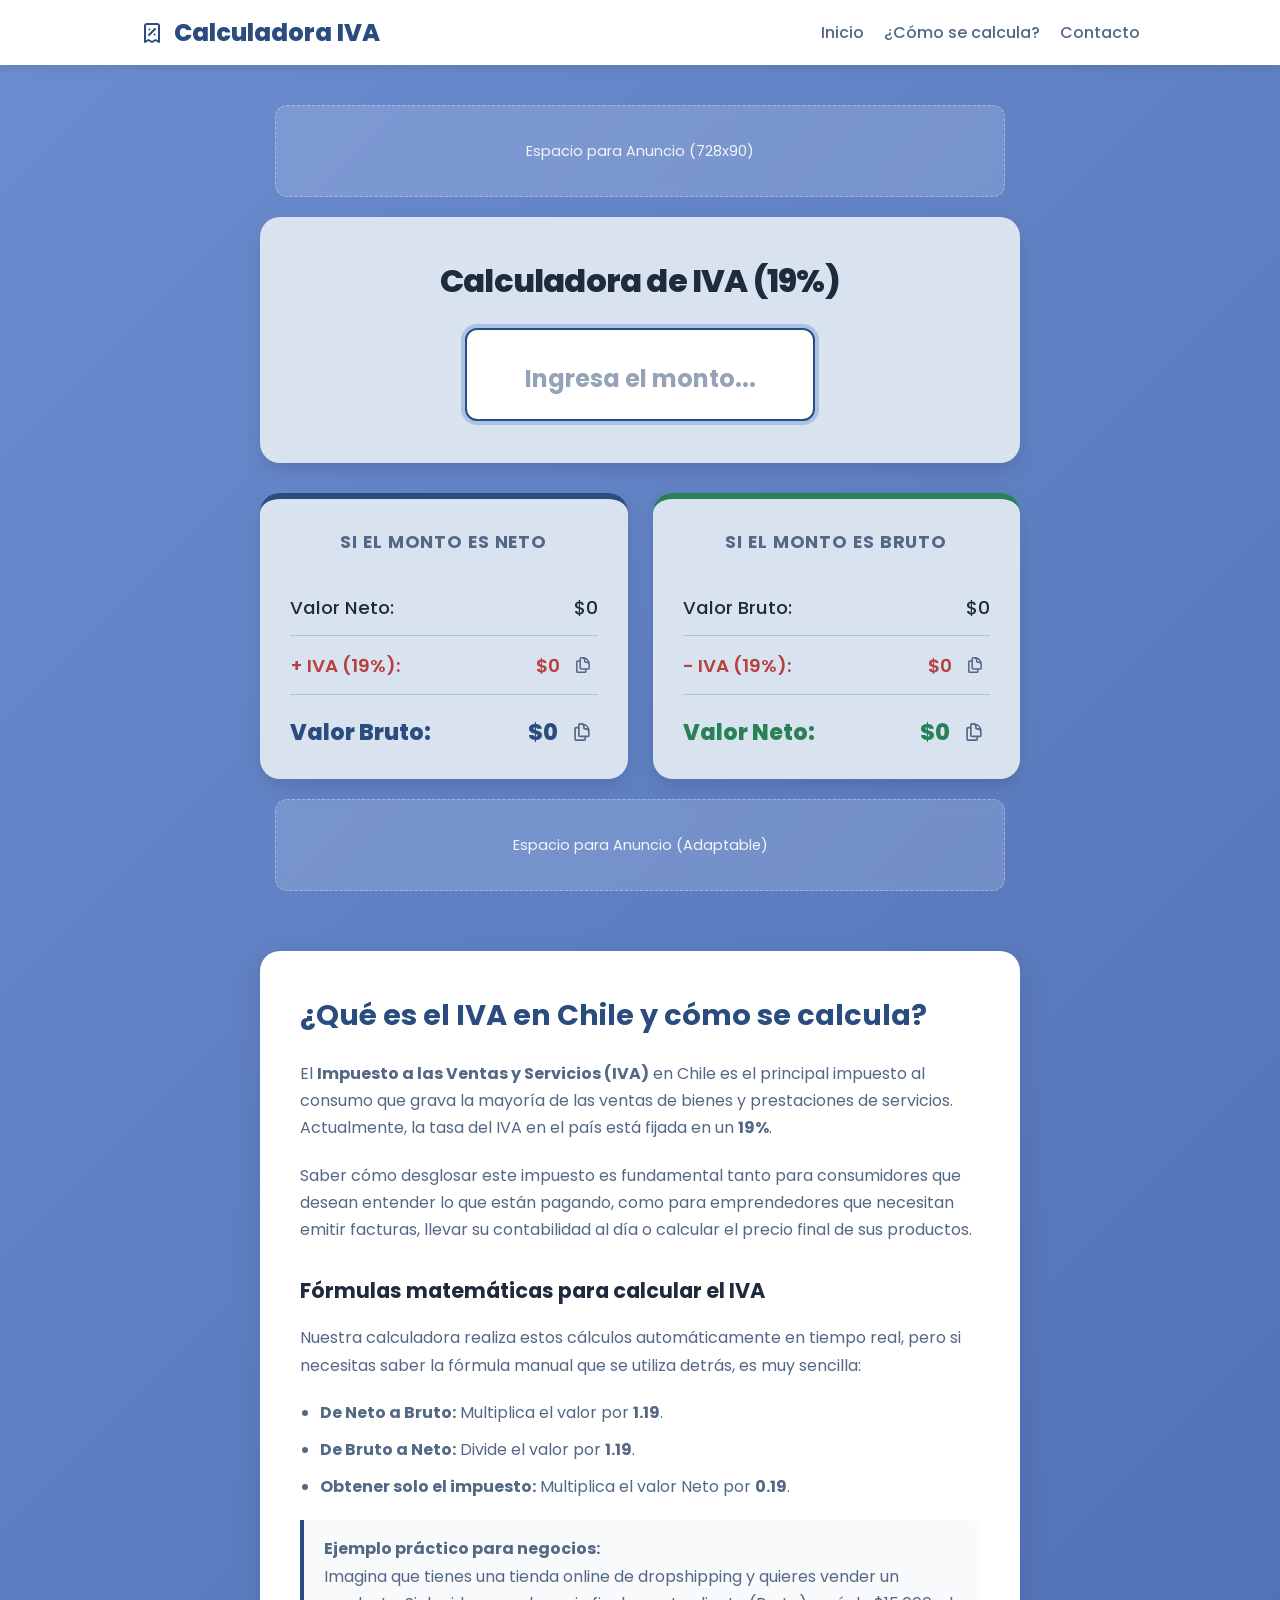
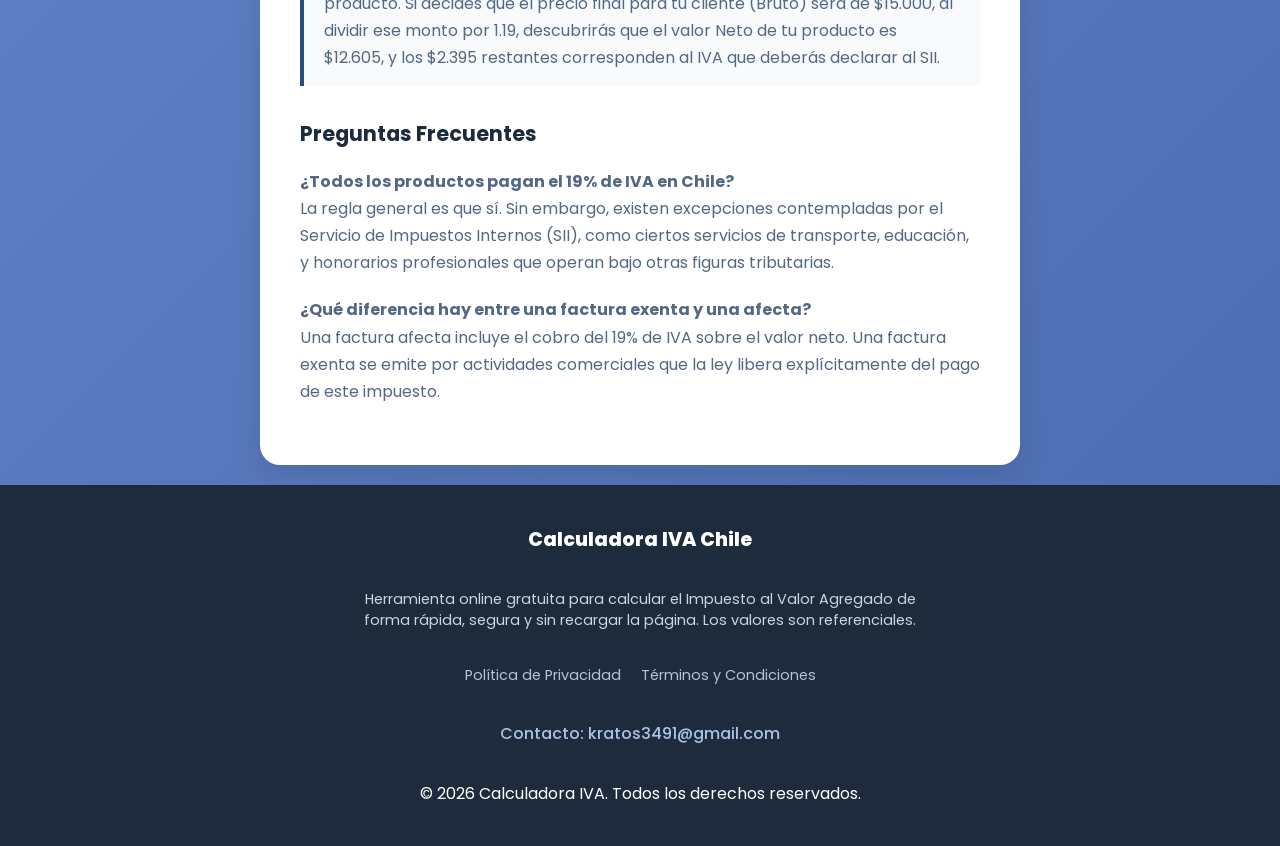
==== index.html @ 9d52dfbf "feat: versión inicial calculadora IVA Chile con UI moderna y README" ====
<!DOCTYPE html>
<html lang="es">
<head>
    <meta charset="UTF-8">
    <meta name="viewport" content="width=device-width, initial-scale=1.0">
    <meta name="description" content="Calculadora de IVA Chile (19%). Obtén el valor neto, bruto y el impuesto de forma instantánea. Herramienta gratuita y fácil de usar.">
    <title>Calculadora de IVA Chile (19%) - Neto y Bruto</title>
    <link rel="preconnect" href="https://fonts.googleapis.com">
    <link rel="preconnect" href="https://fonts.gstatic.com" crossorigin>
    <link href="https://fonts.googleapis.com/css2?family=Poppins:wght@400;500;600;700;800&display=swap" rel="stylesheet">
    <link rel="stylesheet" href="styles.css">
</head>
<body>

    <header>
        <nav class="navbar">
            <a href="#" class="logo">
                <svg xmlns="http://www.w3.org/2000/svg" width="24" height="24" fill="none" viewBox="0 0 24 24" stroke="currentColor" stroke-width="2">
                    <path stroke-linecap="round" stroke-linejoin="round" d="M9 14l6-6m-5.5.5h.01m4.99 5h.01M19 21V5a2 2 0 00-2-2H7a2 2 0 00-2 2v16l3.5-2 3.5 2 3.5-2 3.5 2z" />
                </svg>
                Calculadora IVA
            </a>
            <div class="nav-links">
                <a href="#calculadora">Inicio</a>
                <a href="#informacion">¿Cómo se calcula?</a>
                <a href="#contacto">Contacto</a>
            </div>
        </nav>
    </header>

    <main>
        <div class="ad-space">Espacio para Anuncio (728x90)</div>

        <div class="app-container" id="calculadora">
            <div class="input-section">
                <h1>Calculadora de IVA (19%)</h1>
                <input type="number" id="main-amount" class="main-input" placeholder="Ingresa el monto..." inputmode="numeric">
            </div>

            <div class="results-grid">
                <div class="result-card">
                    <h2>Si el monto es NETO</h2>
                    <div class="data-row">
                        <span>Valor Neto:</span>
                        <span id="esc1-neto">$0</span>
                    </div>
                    <div class="data-row iva-amount">
                        <span>+ IVA (19%):</span>
                        <div class="result-with-copy">
                            <span id="esc1-iva">$0</span>
                            <button class="copy-btn" onclick="copyToClipboard('iva1', this)" title="Copiar IVA">
                                <svg xmlns="http://www.w3.org/2000/svg" fill="none" viewBox="0 0 24 24" stroke-width="2" stroke="currentColor"><path stroke-linecap="round" stroke-linejoin="round" d="M15.75 17.25v3.375c0 .621-.504 1.125-1.125 1.125h-9.75a1.125 1.125 0 01-1.125-1.125V7.875c0-.621.504-1.125 1.125-1.125H6.75a9.06 9.06 0 011.5.124m7.5 10.376h3.375c.621 0 1.125-.504 1.125-1.125V11.25c0-4.46-3.243-8.161-7.5-8.876a9.06 9.06 0 00-1.5-.124H9.375c-.621 0-1.125.504-1.125 1.125v3.5m7.5 10.375H9.375a1.125 1.125 0 01-1.125-1.125v-9.25m12 6.625v-1.875a3.375 3.375 0 00-3.375-3.375h-1.5a1.125 1.125 0 01-1.125-1.125v-1.5a3.375 3.375 0 00-3.375-3.375H9.75" /></svg>
                            </button>
                        </div>
                    </div>
                    <div class="data-row total-neto">
                        <span>Valor Bruto:</span>
                        <div class="result-with-copy">
                            <span id="esc1-bruto">$0</span>
                            <button class="copy-btn" onclick="copyToClipboard('bruto', this)" title="Copiar Total">
                                <svg xmlns="http://www.w3.org/2000/svg" fill="none" viewBox="0 0 24 24" stroke-width="2" stroke="currentColor"><path stroke-linecap="round" stroke-linejoin="round" d="M15.75 17.25v3.375c0 .621-.504 1.125-1.125 1.125h-9.75a1.125 1.125 0 01-1.125-1.125V7.875c0-.621.504-1.125 1.125-1.125H6.75a9.06 9.06 0 011.5.124m7.5 10.376h3.375c.621 0 1.125-.504 1.125-1.125V11.25c0-4.46-3.243-8.161-7.5-8.876a9.06 9.06 0 00-1.5-.124H9.375c-.621 0-1.125.504-1.125 1.125v3.5m7.5 10.375H9.375a1.125 1.125 0 01-1.125-1.125v-9.25m12 6.625v-1.875a3.375 3.375 0 00-3.375-3.375h-1.5a1.125 1.125 0 01-1.125-1.125v-1.5a3.375 3.375 0 00-3.375-3.375H9.75" /></svg>
                            </button>
                        </div>
                    </div>
                </div>

                <div class="result-card">
                    <h2>Si el monto es BRUTO</h2>
                    <div class="data-row">
                        <span>Valor Bruto:</span>
                        <span id="esc2-bruto">$0</span>
                    </div>
                    <div class="data-row iva-amount">
                        <span>- IVA (19%):</span>
                        <div class="result-with-copy">
                            <span id="esc2-iva">$0</span>
                            <button class="copy-btn" onclick="copyToClipboard('iva2', this)" title="Copiar IVA">
                                <svg xmlns="http://www.w3.org/2000/svg" fill="none" viewBox="0 0 24 24" stroke-width="2" stroke="currentColor"><path stroke-linecap="round" stroke-linejoin="round" d="M15.75 17.25v3.375c0 .621-.504 1.125-1.125 1.125h-9.75a1.125 1.125 0 01-1.125-1.125V7.875c0-.621.504-1.125 1.125-1.125H6.75a9.06 9.06 0 011.5.124m7.5 10.376h3.375c.621 0 1.125-.504 1.125-1.125V11.25c0-4.46-3.243-8.161-7.5-8.876a9.06 9.06 0 00-1.5-.124H9.375c-.621 0-1.125.504-1.125 1.125v3.5m7.5 10.375H9.375a1.125 1.125 0 01-1.125-1.125v-9.25m12 6.625v-1.875a3.375 3.375 0 00-3.375-3.375h-1.5a1.125 1.125 0 01-1.125-1.125v-1.5a3.375 3.375 0 00-3.375-3.375H9.75" /></svg>
                            </button>
                        </div>
                    </div>
                    <div class="data-row total-bruto">
                        <span>Valor Neto:</span>
                        <div class="result-with-copy">
                            <span id="esc2-neto">$0</span>
                            <button class="copy-btn" onclick="copyToClipboard('neto', this)" title="Copiar Total">
                                <svg xmlns="http://www.w3.org/2000/svg" fill="none" viewBox="0 0 24 24" stroke-width="2" stroke="currentColor"><path stroke-linecap="round" stroke-linejoin="round" d="M15.75 17.25v3.375c0 .621-.504 1.125-1.125 1.125h-9.75a1.125 1.125 0 01-1.125-1.125V7.875c0-.621.504-1.125 1.125-1.125H6.75a9.06 9.06 0 011.5.124m7.5 10.376h3.375c.621 0 1.125-.504 1.125-1.125V11.25c0-4.46-3.243-8.161-7.5-8.876a9.06 9.06 0 00-1.5-.124H9.375c-.621 0-1.125.504-1.125 1.125v3.5m7.5 10.375H9.375a1.125 1.125 0 01-1.125-1.125v-9.25m12 6.625v-1.875a3.375 3.375 0 00-3.375-3.375h-1.5a1.125 1.125 0 01-1.125-1.125v-1.5a3.375 3.375 0 00-3.375-3.375H9.75" /></svg>
                            </button>
                        </div>
                    </div>
                </div>
            </div>
        </div>

        <div class="ad-space">Espacio para Anuncio (Adaptable)</div>

        <article class="seo-content" id="informacion">
            <h2>¿Qué es el IVA en Chile y cómo se calcula?</h2>
            <p>El <strong>Impuesto a las Ventas y Servicios (IVA)</strong> en Chile es el principal impuesto al consumo que grava la mayoría de las ventas de bienes y prestaciones de servicios. Actualmente, la tasa del IVA en el país está fijada en un <strong>19%</strong>.</p>
            <p>Saber cómo desglosar este impuesto es fundamental tanto para consumidores que desean entender lo que están pagando, como para emprendedores que necesitan emitir facturas, llevar su contabilidad al día o calcular el precio final de sus productos.</p>
            <h3>Fórmulas matemáticas para calcular el IVA</h3>
            <p>Nuestra calculadora realiza estos cálculos automáticamente en tiempo real, pero si necesitas saber la fórmula manual que se utiliza detrás, es muy sencilla:</p>
            <ul>
                <li><strong>De Neto a Bruto:</strong> Multiplica el valor por <strong>1.19</strong>.</li>
                <li><strong>De Bruto a Neto:</strong> Divide el valor por <strong>1.19</strong>.</li>
                <li><strong>Obtener solo el impuesto:</strong> Multiplica el valor Neto por <strong>0.19</strong>.</li>
            </ul>
            <div class="highlight-box">
                <strong>Ejemplo práctico para negocios:</strong><br>
                Imagina que tienes una tienda online de dropshipping y quieres vender un producto. Si decides que el precio final para tu cliente (Bruto) será de $15.000, al dividir ese monto por 1.19, descubrirás que el valor Neto de tu producto es $12.605, y los $2.395 restantes corresponden al IVA que deberás declarar al SII.
            </div>
            <h3>Preguntas Frecuentes</h3>
            <p><strong>¿Todos los productos pagan el 19% de IVA en Chile?</strong><br>
            La regla general es que sí. Sin embargo, existen excepciones contempladas por el Servicio de Impuestos Internos (SII), como ciertos servicios de transporte, educación, y honorarios profesionales que operan bajo otras figuras tributarias.</p>
            <p><strong>¿Qué diferencia hay entre una factura exenta y una afecta?</strong><br>
            Una factura afecta incluye el cobro del 19% de IVA sobre el valor neto. Una factura exenta se emite por actividades comerciales que la ley libera explícitamente del pago de este impuesto.</p>
        </article>

    </main>

    <footer id="contacto">
        <div class="footer-content">
            <div class="logo" style="color: white; font-size: 1.2rem;">
                Calculadora IVA Chile
            </div>
            <p style="font-size: 0.9rem; max-width: 600px; color: #cbd5e1;">Herramienta online gratuita para calcular el Impuesto al Valor Agregado de forma rápida, segura y sin recargar la página. Los valores son referenciales.</p>
            <div class="footer-links">
                <a href="privacidad.html">Política de Privacidad</a>
                <a href="terminos.html">Términos y Condiciones</a>
            </div>
            <div style="margin-top: 15px; font-size: 1rem; font-weight: 500; color: #abc2e8;">
                Contacto: kratos3491@gmail.com
            </div>
            <div class="copyright" style="margin-top: 15px;">
                &copy; 2026 Calculadora IVA. Todos los derechos reservados.
            </div>
        </div>
    </footer>

    <script>
        const inputAmount = document.getElementById('main-amount');
        const esc1Neto = document.getElementById('esc1-neto');
        const esc1Iva = document.getElementById('esc1-iva');
        const esc1Bruto = document.getElementById('esc1-bruto');
        const esc2Bruto = document.getElementById('esc2-bruto');
        const esc2Iva = document.getElementById('esc2-iva');
        const esc2Neto = document.getElementById('esc2-neto');
        const IVA_RATE = 0.19;

        let rawS1Iva = 0; let rawS1Bruto = 0;
        let rawS2Iva = 0; let rawS2Neto = 0;

        const copyIcon = `<svg xmlns="http://www.w3.org/2000/svg" fill="none" viewBox="0 0 24 24" stroke-width="2" stroke="currentColor"><path stroke-linecap="round" stroke-linejoin="round" d="M15.75 17.25v3.375c0 .621-.504 1.125-1.125 1.125h-9.75a1.125 1.125 0 01-1.125-1.125V7.875c0-.621.504-1.125 1.125-1.125H6.75a9.06 9.06 0 011.5.124m7.5 10.376h3.375c.621 0 1.125-.504 1.125-1.125V11.25c0-4.46-3.243-8.161-7.5-8.876a9.06 9.06 0 00-1.5-.124H9.375c-.621 0-1.125.504-1.125 1.125v3.5m7.5 10.375H9.375a1.125 1.125 0 01-1.125-1.125v-9.25m12 6.625v-1.875a3.375 3.375 0 00-3.375-3.375h-1.5a1.125 1.125 0 01-1.125-1.125v-1.5a3.375 3.375 0 00-3.375-3.375H9.75" /></svg>`;
        const checkIcon = `<svg xmlns="http://www.w3.org/2000/svg" fill="none" viewBox="0 0 24 24" stroke-width="3" stroke="currentColor"><path stroke-linecap="round" stroke-linejoin="round" d="M4.5 12.75l6 6 9-13.5" /></svg>`;

        function formatMoney(value) {
            return new Intl.NumberFormat('es-CL', { style: 'currency', currency: 'CLP' }).format(value);
        }

        function calculateAll() {
            const amount = parseFloat(inputAmount.value) || 0;
            const s1_neto = amount;
            const s1_iva = amount * IVA_RATE;
            const s1_bruto = amount + s1_iva;
            
            rawS1Iva = Math.round(s1_iva); rawS1Bruto = Math.round(s1_bruto);
            esc1Neto.textContent = formatMoney(Math.round(s1_neto));
            esc1Iva.textContent = formatMoney(rawS1Iva);
            esc1Bruto.textContent = formatMoney(rawS1Bruto);

            const s2_bruto = amount;
            const s2_neto = amount / (1 + IVA_RATE);
            const s2_iva = s2_bruto - s2_neto;
            
            rawS2Iva = Math.round(s2_iva); rawS2Neto = Math.round(s2_neto);
            esc2Bruto.textContent = formatMoney(Math.round(s2_bruto));
            esc2Iva.textContent = formatMoney(rawS2Iva);
            esc2Neto.textContent = formatMoney(rawS2Neto);
        }

        function copyToClipboard(type, btnElement) {
            let valueToCopy = 0;
            if (type === 'bruto') valueToCopy = rawS1Bruto;
            else if (type === 'neto') valueToCopy = rawS2Neto;
            else if (type === 'iva1') valueToCopy = rawS1Iva;
            else if (type === 'iva2') valueToCopy = rawS2Iva;
            
            navigator.clipboard.writeText(valueToCopy).then(() => {
                btnElement.innerHTML = checkIcon;
                btnElement.classList.add('copied');
                setTimeout(() => {
                    btnElement.innerHTML = copyIcon;
                    btnElement.classList.remove('copied');
                }, 2000);
            }).catch(err => console.error(err));
        }

        inputAmount.addEventListener('input', calculateAll);
        window.addEventListener('DOMContentLoaded', () => inputAmount.focus());
    </script>
</body>
</html>
---- styles.css ----
:root {
    --primary: #2b4c7e;
    --primary-light: #abc2e8;
    --bg-gradient: linear-gradient(135deg, #6b8cce 0%, #4b6baf 100%);
    --card-bg: #d9e3f0;
    --text-main: #1e2b3c;
    --text-muted: #536885;
    --border-color: #b0c4de;
    --danger: #b84040;
    --success: #298256;
    --white: #ffffff;
}

body {
    font-family: 'Poppins', sans-serif;
    background: var(--bg-gradient);
    color: var(--text-main);
    display: flex;
    flex-direction: column;
    align-items: center;
    margin: 0;
    min-height: 100vh;
    box-sizing: border-box;
}

header {
    width: 100%;
    background-color: var(--white);
    box-shadow: 0 2px 10px rgba(0,0,0,0.1);
    position: sticky;
    top: 0;
    z-index: 100;
}

.navbar {
    max-width: 1000px;
    margin: 0 auto;
    padding: 15px 20px;
    display: flex;
    justify-content: space-between;
    align-items: center;
}

.logo {
    font-size: 1.5rem;
    font-weight: 800;
    color: var(--primary);
    text-decoration: none;
    display: flex;
    align-items: center;
    gap: 10px;
}

.nav-links {
    display: flex;
    gap: 20px;
}

.nav-links a {
    text-decoration: none;
    color: var(--text-muted);
    font-weight: 500;
    transition: color 0.2s;
}

.nav-links a:hover {
    color: var(--primary);
}

main {
    width: 100%;
    max-width: 800px;
    padding: 20px;
    box-sizing: border-box;
    display: flex;
    flex-direction: column;
    align-items: center;
}

.ad-space {
    width: 100%;
    max-width: 728px;
    height: 90px;
    background-color: rgba(255, 255, 255, 0.15);
    display: flex;
    justify-content: center;
    align-items: center;
    color: #f1f5f9;
    margin: 20px 0;
    border: 1px dashed rgba(255, 255, 255, 0.3);
    border-radius: 12px;
    font-size: 0.9rem;
    backdrop-filter: blur(4px);
}

.app-container {
    width: 100%;
    animation: fadeIn 0.5s ease-out;
}

.input-section {
    background-color: var(--card-bg);
    padding: 40px 20px;
    border-radius: 20px;
    box-shadow: 0 8px 20px -4px rgba(0, 0, 0, 0.15);
    text-align: center;
    margin-bottom: 30px;
}

h1 {
    font-size: 2rem;
    margin-top: 0;
    margin-bottom: 25px;
    font-weight: 800;
    color: var(--text-main);
    letter-spacing: -0.025em;
}

.main-input {
    width: 100%;
    max-width: 350px;
    padding: 18px 24px;
    border: 2px solid var(--border-color);
    border-radius: 12px;
    font-size: 2.2rem;
    text-align: center;
    font-weight: 700;
    color: var(--primary);
    background-color: var(--white);
    box-sizing: border-box;
    outline: none;
    transition: all 0.3s ease;
    font-family: 'Poppins', sans-serif;
}

.main-input::-webkit-outer-spin-button,
.main-input::-webkit-inner-spin-button {
    -webkit-appearance: none;
    margin: 0;
}

.main-input[type=number] {
    -moz-appearance: textfield;
    appearance: textfield;
}

.main-input:focus {
    border-color: var(--primary);
    box-shadow: 0 0 0 4px var(--primary-light);
    transform: translateY(-2px);
}

.main-input::placeholder {
    color: #94a3b8;
    font-size: 1.5rem;
}

.results-grid {
    display: grid;
    grid-template-columns: 1fr 1fr;
    gap: 25px;
}

.result-card {
    background-color: var(--card-bg);
    padding: 30px;
    border-radius: 20px;
    box-shadow: 0 8px 20px -4px rgba(0, 0, 0, 0.15);
    border-top: 6px solid var(--primary);
    transition: all 0.3s ease;
}

.result-card:nth-child(2) {
    border-top-color: var(--success);
}

.result-card:hover {
    transform: translateY(-5px);
    box-shadow: 0 15px 25px -5px rgba(0, 0, 0, 0.2);
}

.result-card h2 {
    font-size: 1.1rem;
    text-transform: uppercase;
    letter-spacing: 0.05em;
    margin-top: 0;
    margin-bottom: 25px;
    color: var(--text-muted);
    text-align: center;
    font-weight: 700;
}

.data-row {
    display: flex;
    justify-content: space-between;
    align-items: center;
    padding: 14px 0;
    border-bottom: 1px solid var(--border-color);
    font-size: 1.15rem;
    font-weight: 500;
}

.data-row:last-child {
    border-bottom: none;
    font-weight: 800;
    font-size: 1.4rem;
    padding-bottom: 0;
    padding-top: 20px;
}

.data-row.total-neto { color: var(--primary); }
.data-row.total-bruto { color: var(--success); }
.iva-amount { color: var(--danger); font-weight: 600; }

.result-with-copy {
    display: flex;
    align-items: center;
    gap: 8px;
}

.copy-btn {
    background: none;
    border: none;
    cursor: pointer;
    padding: 6px;
    border-radius: 6px;
    display: flex;
    align-items: center;
    color: var(--text-muted);
    transition: all 0.2s;
}

.copy-btn:hover {
    background-color: rgba(255, 255, 255, 0.5);
    color: var(--primary);
    transform: scale(1.05);
}

.copy-btn svg { width: 18px; height: 18px; }
.data-row:last-child .copy-btn svg { width: 20px; height: 20px; }
.copy-btn.copied { color: var(--success); }

.seo-content {
    background-color: var(--white);
    padding: 40px;
    border-radius: 20px;
    margin-top: 40px;
    box-shadow: 0 10px 30px rgba(0,0,0,0.1);
    color: var(--text-muted);
    line-height: 1.7;
    width: 100%;
    box-sizing: border-box;
}

.seo-content h2 {
    color: var(--primary);
    font-size: 1.8rem;
    margin-top: 0;
    margin-bottom: 20px;
    font-weight: 700;
}

.seo-content h3 {
    color: var(--text-main);
    font-size: 1.3rem;
    margin-top: 30px;
    margin-bottom: 15px;
}

.seo-content p { margin-bottom: 20px; }
.seo-content ul { margin-bottom: 20px; padding-left: 20px; }
.seo-content li { margin-bottom: 10px; }

.highlight-box {
    background-color: #f8fafc;
    border-left: 4px solid var(--primary);
    padding: 15px 20px;
    margin: 20px 0;
    border-radius: 0 8px 8px 0;
}

footer {
    width: 100%;
    background-color: var(--text-main);
    color: var(--white);
    padding: 40px 20px;
    margin-top: auto;
    text-align: center;
}

.footer-content {
    max-width: 1000px;
    margin: 0 auto;
    display: flex;
    flex-direction: column;
    align-items: center;
    gap: 20px;
}

.footer-links {
    display: flex;
    gap: 20px;
    flex-wrap: wrap;
    justify-content: center;
}

.footer-links a {
    color: var(--border-color);
    text-decoration: none;
    font-size: 0.9rem;
    transition: color 0.2s;
}

.footer-links a:hover {
    color: var(--white);
    text-decoration: underline;
}

.legal-container {
    background: var(--white);
    padding: 40px;
    border-radius: 12px;
    box-shadow: 0 4px 6px -1px rgba(0,0,0,0.1);
    max-width: 800px;
    margin: 40px auto;
    color: var(--text-main);
    line-height: 1.7;
}

.legal-container h1 { color: var(--primary); }
.legal-container h2 { color: #4b6baf; margin-top: 30px; font-size: 1.5rem; }
.legal-container a { color: var(--primary); text-decoration: none; }
.legal-container a:hover { text-decoration: underline; }
.back-link { display: inline-block; margin-bottom: 20px; font-weight: 600; color: var(--primary); text-decoration: none; }

@keyframes fadeIn {
    from { opacity: 0; transform: translateY(10px); }
    to { opacity: 1; transform: translateY(0); }
}

@media (max-width: 768px) {
    .results-grid { grid-template-columns: 1fr; gap: 20px; }
    h1 { font-size: 1.6rem; }
    .main-input { font-size: 1.6rem; padding: 15px; }
    .seo-content { padding: 25px 20px; }
    .seo-content h2 { font-size: 1.5rem; }
    .navbar { flex-direction: column; gap: 15px; }
    .legal-container { margin: 20px; padding: 25px 20px; }
}
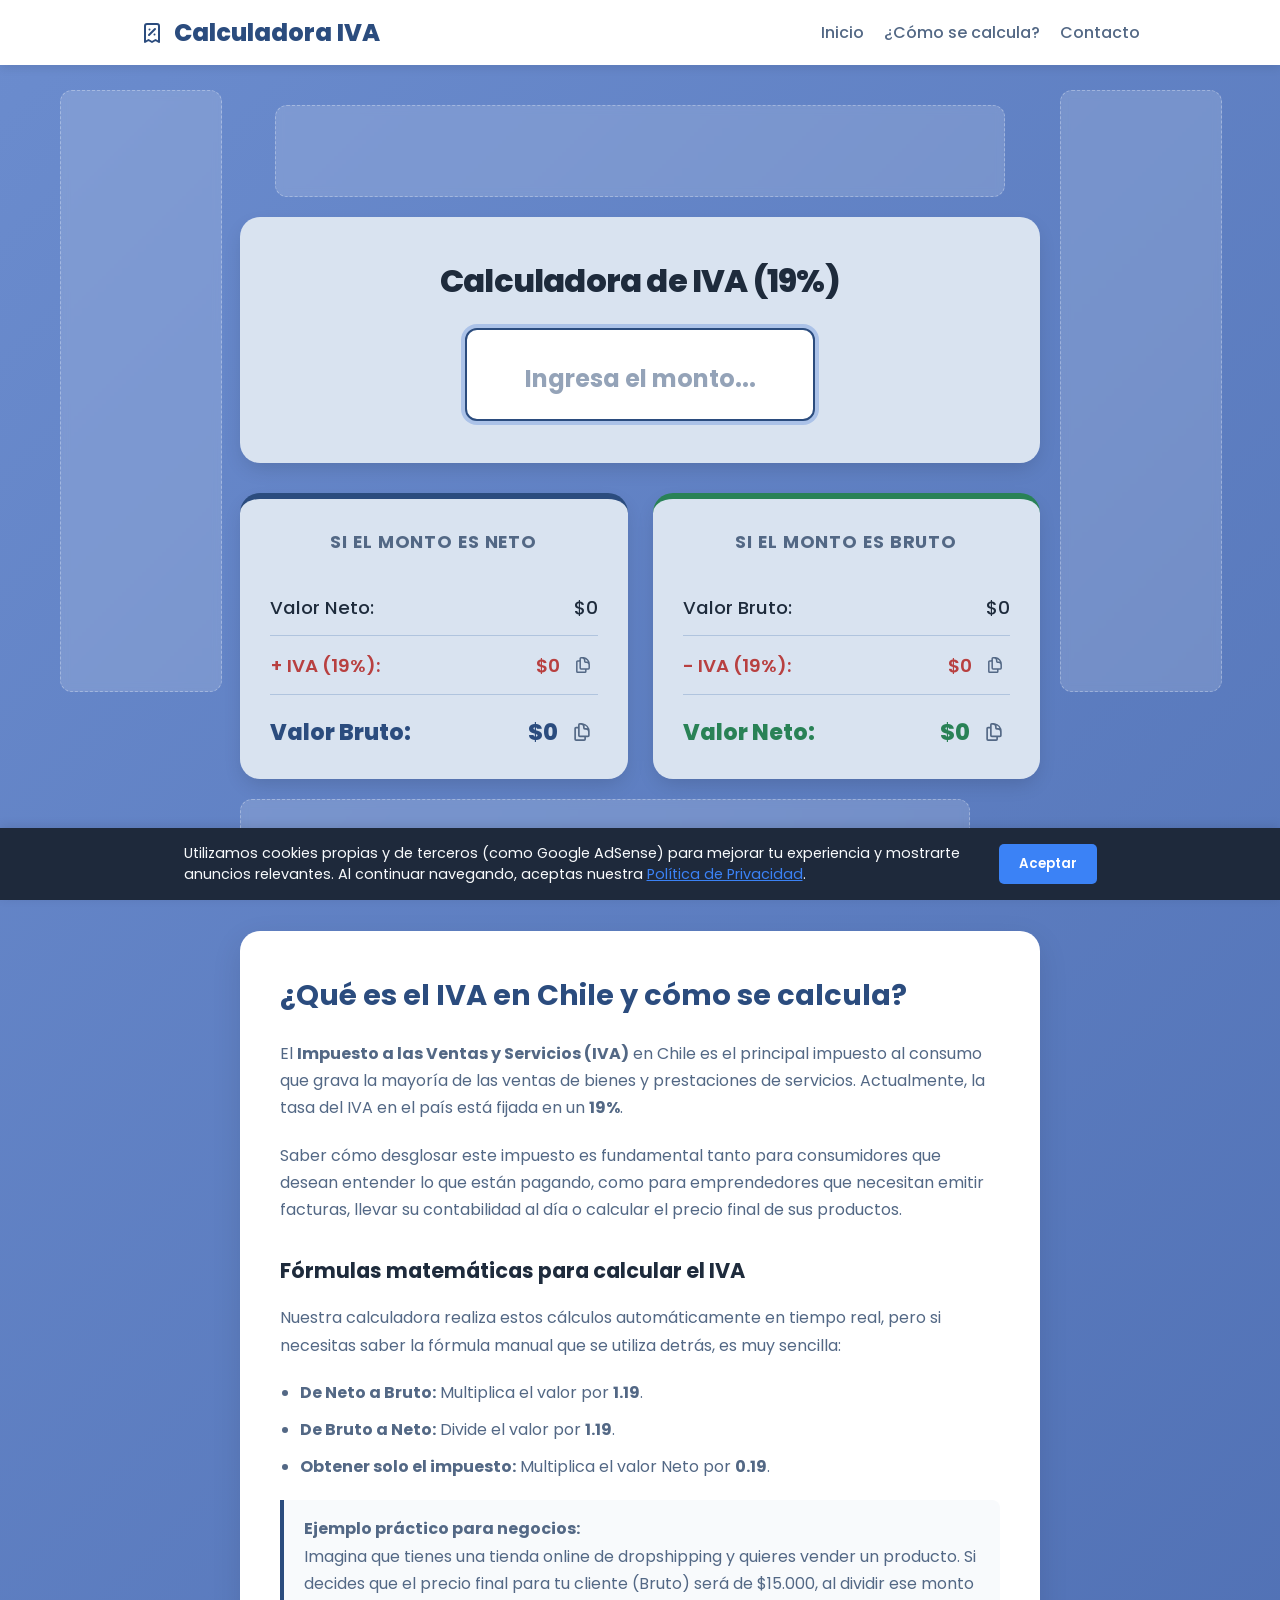
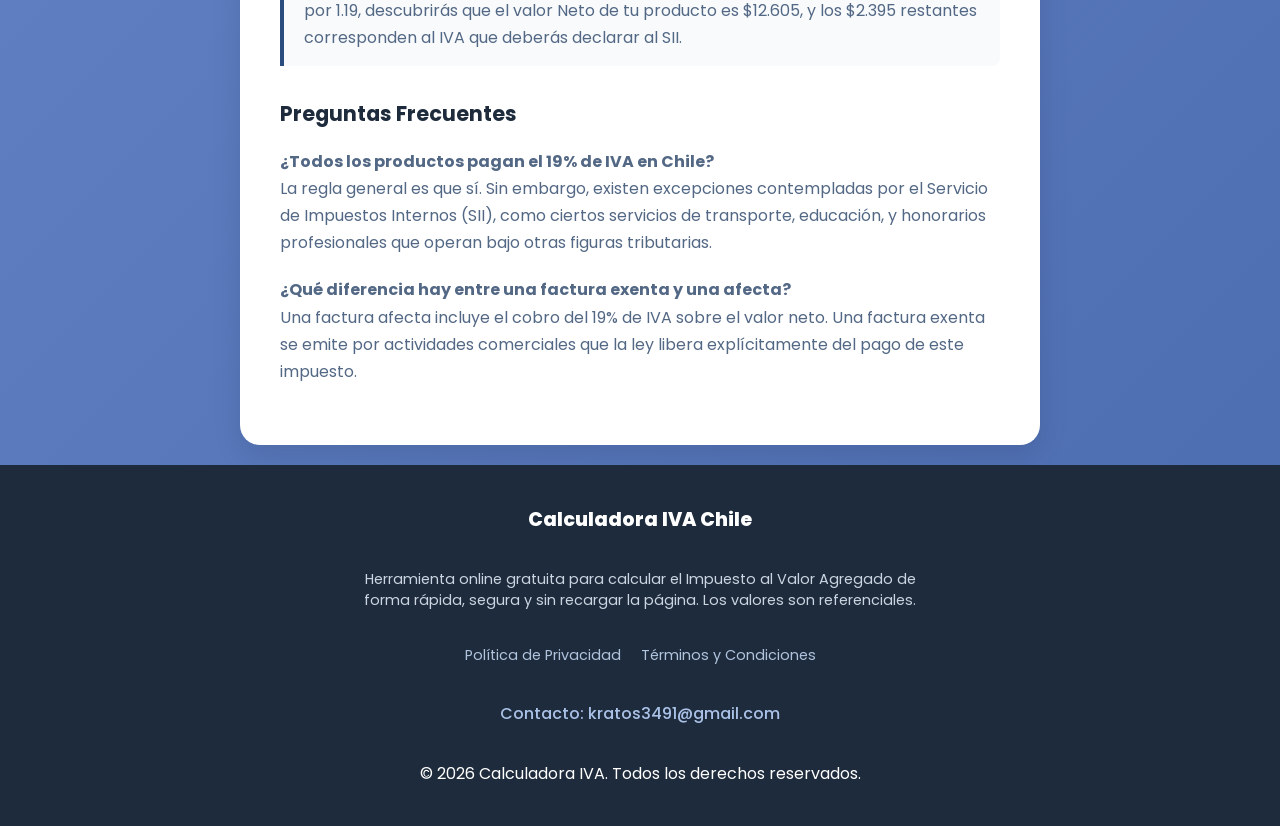
==== commit 96995fbc: "cambios realizados a finales de mayo" ====
--- a/index.html
+++ b/index.html
@@ -1,22 +1,31 @@
 <!DOCTYPE html>
 <html lang="es">
+
 <head>
     <meta charset="UTF-8">
     <meta name="viewport" content="width=device-width, initial-scale=1.0">
-    <meta name="description" content="Calculadora de IVA Chile (19%). Obtén el valor neto, bruto y el impuesto de forma instantánea. Herramienta gratuita y fácil de usar.">
+    <meta name="description"
+        content="Calculadora de IVA Chile (19%). Obtén el valor neto, bruto y el impuesto de forma instantánea. Herramienta gratuita y fácil de usar.">
     <title>Calculadora de IVA Chile (19%) - Neto y Bruto</title>
     <link rel="preconnect" href="https://fonts.googleapis.com">
     <link rel="preconnect" href="https://fonts.gstatic.com" crossorigin>
-    <link href="https://fonts.googleapis.com/css2?family=Poppins:wght@400;500;600;700;800&display=swap" rel="stylesheet">
+    <link href="https://fonts.googleapis.com/css2?family=Poppins:wght@400;500;600;700;800&display=swap"
+        rel="stylesheet">
     <link rel="stylesheet" href="styles.css">
+
+    <script async src="https://pagead2.googlesyndication.com/pagead/js/adsbygoogle.js?client=ca-pub-TU_ID_AQUI"
+        crossorigin="anonymous"></script>
 </head>
+
 <body>
 
     <header>
         <nav class="navbar">
             <a href="#" class="logo">
-                <svg xmlns="http://www.w3.org/2000/svg" width="24" height="24" fill="none" viewBox="0 0 24 24" stroke="currentColor" stroke-width="2">
-                    <path stroke-linecap="round" stroke-linejoin="round" d="M9 14l6-6m-5.5.5h.01m4.99 5h.01M19 21V5a2 2 0 00-2-2H7a2 2 0 00-2 2v16l3.5-2 3.5 2 3.5-2 3.5 2z" />
+                <svg xmlns="http://www.w3.org/2000/svg" width="24" height="24" fill="none" viewBox="0 0 24 24"
+                    stroke="currentColor" stroke-width="2">
+                    <path stroke-linecap="round" stroke-linejoin="round"
+                        d="M9 14l6-6m-5.5.5h.01m4.99 5h.01M19 21V5a2 2 0 00-2-2H7a2 2 0 00-2 2v16l3.5-2 3.5 2 3.5-2 3.5 2z" />
                 </svg>
                 Calculadora IVA
             </a>
@@ -28,102 +37,169 @@
         </nav>
     </header>
 
-    <main>
-        <div class="ad-space">Espacio para Anuncio (728x90)</div>
-
-        <div class="app-container" id="calculadora">
-            <div class="input-section">
-                <h1>Calculadora de IVA (19%)</h1>
-                <input type="number" id="main-amount" class="main-input" placeholder="Ingresa el monto..." inputmode="numeric">
-            </div>
-
-            <div class="results-grid">
-                <div class="result-card">
-                    <h2>Si el monto es NETO</h2>
-                    <div class="data-row">
-                        <span>Valor Neto:</span>
-                        <span id="esc1-neto">$0</span>
+    <div class="layout-wrapper">
+
+        <aside class="sidebar-ad">
+            <div class="ad-vertical">
+                <ins class="adsbygoogle" style="display:inline-block;width:160px;height:600px"
+                    data-ad-client="ca-pub-TU_ID_AQUI" data-ad-slot="TU_SLOT_AQUI"></ins>
+                <script>
+                    (adsbygoogle = window.adsbygoogle || []).push({});
+                </script>
+            </div>
+        </aside>
+
+        <main>
+            <div class="ad-space">
+                <ins class="adsbygoogle" style="display:inline-block;width:728px;height:90px"
+                    data-ad-client="ca-pub-TU_ID_AQUI" data-ad-slot="TU_SLOT_AQUI"></ins>
+                <script>
+                    (adsbygoogle = window.adsbygoogle || []).push({});
+                </script>
+            </div>
+
+            <div class="app-container" id="calculadora">
+                <div class="input-section">
+                    <h1>Calculadora de IVA (19%)</h1>
+                    <input type="number" id="main-amount" class="main-input" placeholder="Ingresa el monto..."
+                        inputmode="numeric">
+                </div>
+
+                <div class="results-grid">
+                    <div class="result-card">
+                        <h2>Si el monto es NETO</h2>
+                        <div class="data-row">
+                            <span>Valor Neto:</span>
+                            <span id="esc1-neto">$0</span>
+                        </div>
+                        <div class="data-row iva-amount">
+                            <span>+ IVA (19%):</span>
+                            <div class="result-with-copy">
+                                <span id="esc1-iva">$0</span>
+                                <button class="copy-btn" onclick="copyToClipboard('iva1', this)" title="Copiar IVA">
+                                    <svg xmlns="http://www.w3.org/2000/svg" fill="none" viewBox="0 0 24 24"
+                                        stroke-width="2" stroke="currentColor">
+                                        <path stroke-linecap="round" stroke-linejoin="round"
+                                            d="M15.75 17.25v3.375c0 .621-.504 1.125-1.125 1.125h-9.75a1.125 1.125 0 01-1.125-1.125V7.875c0-.621.504-1.125 1.125-1.125H6.75a9.06 9.06 0 011.5.124m7.5 10.376h3.375c.621 0 1.125-.504 1.125-1.125V11.25c0-4.46-3.243-8.161-7.5-8.876a9.06 9.06 0 00-1.5-.124H9.375c-.621 0-1.125.504-1.125 1.125v3.5m7.5 10.375H9.375a1.125 1.125 0 01-1.125-1.125v-9.25m12 6.625v-1.875a3.375 3.375 0 00-3.375-3.375h-1.5a1.125 1.125 0 01-1.125-1.125v-1.5a3.375 3.375 0 00-3.375-3.375H9.75" />
+                                    </svg>
+                                </button>
+                            </div>
+                        </div>
+                        <div class="data-row total-neto">
+                            <span>Valor Bruto:</span>
+                            <div class="result-with-copy">
+                                <span id="esc1-bruto">$0</span>
+                                <button class="copy-btn" onclick="copyToClipboard('bruto', this)" title="Copiar Total">
+                                    <svg xmlns="http://www.w3.org/2000/svg" fill="none" viewBox="0 0 24 24"
+                                        stroke-width="2" stroke="currentColor">
+                                        <path stroke-linecap="round" stroke-linejoin="round"
+                                            d="M15.75 17.25v3.375c0 .621-.504 1.125-1.125 1.125h-9.75a1.125 1.125 0 01-1.125-1.125V7.875c0-.621.504-1.125 1.125-1.125H6.75a9.06 9.06 0 011.5.124m7.5 10.376h3.375c.621 0 1.125-.504 1.125-1.125V11.25c0-4.46-3.243-8.161-7.5-8.876a9.06 9.06 0 00-1.5-.124H9.375c-.621 0-1.125.504-1.125 1.125v3.5m7.5 10.375H9.375a1.125 1.125 0 01-1.125-1.125v-9.25m12 6.625v-1.875a3.375 3.375 0 00-3.375-3.375h-1.5a1.125 1.125 0 01-1.125-1.125v-1.5a3.375 3.375 0 00-3.375-3.375H9.75" />
+                                    </svg>
+                                </button>
+                            </div>
+                        </div>
                     </div>
-                    <div class="data-row iva-amount">
-                        <span>+ IVA (19%):</span>
-                        <div class="result-with-copy">
-                            <span id="esc1-iva">$0</span>
-                            <button class="copy-btn" onclick="copyToClipboard('iva1', this)" title="Copiar IVA">
-                                <svg xmlns="http://www.w3.org/2000/svg" fill="none" viewBox="0 0 24 24" stroke-width="2" stroke="currentColor"><path stroke-linecap="round" stroke-linejoin="round" d="M15.75 17.25v3.375c0 .621-.504 1.125-1.125 1.125h-9.75a1.125 1.125 0 01-1.125-1.125V7.875c0-.621.504-1.125 1.125-1.125H6.75a9.06 9.06 0 011.5.124m7.5 10.376h3.375c.621 0 1.125-.504 1.125-1.125V11.25c0-4.46-3.243-8.161-7.5-8.876a9.06 9.06 0 00-1.5-.124H9.375c-.621 0-1.125.504-1.125 1.125v3.5m7.5 10.375H9.375a1.125 1.125 0 01-1.125-1.125v-9.25m12 6.625v-1.875a3.375 3.375 0 00-3.375-3.375h-1.5a1.125 1.125 0 01-1.125-1.125v-1.5a3.375 3.375 0 00-3.375-3.375H9.75" /></svg>
-                            </button>
-                        </div>
-                    </div>
-                    <div class="data-row total-neto">
-                        <span>Valor Bruto:</span>
-                        <div class="result-with-copy">
-                            <span id="esc1-bruto">$0</span>
-                            <button class="copy-btn" onclick="copyToClipboard('bruto', this)" title="Copiar Total">
-                                <svg xmlns="http://www.w3.org/2000/svg" fill="none" viewBox="0 0 24 24" stroke-width="2" stroke="currentColor"><path stroke-linecap="round" stroke-linejoin="round" d="M15.75 17.25v3.375c0 .621-.504 1.125-1.125 1.125h-9.75a1.125 1.125 0 01-1.125-1.125V7.875c0-.621.504-1.125 1.125-1.125H6.75a9.06 9.06 0 011.5.124m7.5 10.376h3.375c.621 0 1.125-.504 1.125-1.125V11.25c0-4.46-3.243-8.161-7.5-8.876a9.06 9.06 0 00-1.5-.124H9.375c-.621 0-1.125.504-1.125 1.125v3.5m7.5 10.375H9.375a1.125 1.125 0 01-1.125-1.125v-9.25m12 6.625v-1.875a3.375 3.375 0 00-3.375-3.375h-1.5a1.125 1.125 0 01-1.125-1.125v-1.5a3.375 3.375 0 00-3.375-3.375H9.75" /></svg>
-                            </button>
+
+                    <div class="result-card">
+                        <h2>Si el monto es BRUTO</h2>
+                        <div class="data-row">
+                            <span>Valor Bruto:</span>
+                            <span id="esc2-bruto">$0</span>
+                        </div>
+                        <div class="data-row iva-amount">
+                            <span>- IVA (19%):</span>
+                            <div class="result-with-copy">
+                                <span id="esc2-iva">$0</span>
+                                <button class="copy-btn" onclick="copyToClipboard('iva2', this)" title="Copiar IVA">
+                                    <svg xmlns="http://www.w3.org/2000/svg" fill="none" viewBox="0 0 24 24"
+                                        stroke-width="2" stroke="currentColor">
+                                        <path stroke-linecap="round" stroke-linejoin="round"
+                                            d="M15.75 17.25v3.375c0 .621-.504 1.125-1.125 1.125h-9.75a1.125 1.125 0 01-1.125-1.125V7.875c0-.621.504-1.125 1.125-1.125H6.75a9.06 9.06 0 011.5.124m7.5 10.376h3.375c.621 0 1.125-.504 1.125-1.125V11.25c0-4.46-3.243-8.161-7.5-8.876a9.06 9.06 0 00-1.5-.124H9.375c-.621 0-1.125.504-1.125 1.125v3.5m7.5 10.375H9.375a1.125 1.125 0 01-1.125-1.125v-9.25m12 6.625v-1.875a3.375 3.375 0 00-3.375-3.375h-1.5a1.125 1.125 0 01-1.125-1.125v-1.5a3.375 3.375 0 00-3.375-3.375H9.75" />
+                                    </svg>
+                                </button>
+                            </div>
+                        </div>
+                        <div class="data-row total-bruto">
+                            <span>Valor Neto:</span>
+                            <div class="result-with-copy">
+                                <span id="esc2-neto">$0</span>
+                                <button class="copy-btn" onclick="copyToClipboard('neto', this)" title="Copiar Total">
+                                    <svg xmlns="http://www.w3.org/2000/svg" fill="none" viewBox="0 0 24 24"
+                                        stroke-width="2" stroke="currentColor">
+                                        <path stroke-linecap="round" stroke-linejoin="round"
+                                            d="M15.75 17.25v3.375c0 .621-.504 1.125-1.125 1.125h-9.75a1.125 1.125 0 01-1.125-1.125V7.875c0-.621.504-1.125 1.125-1.125H6.75a9.06 9.06 0 011.5.124m7.5 10.376h3.375c.621 0 1.125-.504 1.125-1.125V11.25c0-4.46-3.243-8.161-7.5-8.876a9.06 9.06 0 00-1.5-.124H9.375c-.621 0-1.125.504-1.125 1.125v3.5m7.5 10.375H9.375a1.125 1.125 0 01-1.125-1.125v-9.25m12 6.625v-1.875a3.375 3.375 0 00-3.375-3.375h-1.5a1.125 1.125 0 01-1.125-1.125v-1.5a3.375 3.375 0 00-3.375-3.375H9.75" />
+                                    </svg>
+                                </button>
+                            </div>
                         </div>
                     </div>
                 </div>
 
-                <div class="result-card">
-                    <h2>Si el monto es BRUTO</h2>
-                    <div class="data-row">
-                        <span>Valor Bruto:</span>
-                        <span id="esc2-bruto">$0</span>
+                <div class="ad-space">
+                    <ins class="adsbygoogle" style="display:block" data-ad-client="ca-pub-TU_ID_AQUI"
+                        data-ad-slot="TU_SLOT_AQUI" data-ad-format="auto" data-full-width-responsive="true"></ins>
+                    <script>
+                        (adsbygoogle = window.adsbygoogle || []).push({});
+                    </script>
+                </div>
+
+                <article class="seo-content" id="informacion">
+                    <h2>¿Qué es el IVA en Chile y cómo se calcula?</h2>
+                    <p>El <strong>Impuesto a las Ventas y Servicios (IVA)</strong> en Chile es el principal impuesto al
+                        consumo que grava la mayoría de las ventas de bienes y prestaciones de servicios. Actualmente,
+                        la tasa del IVA en el país está fijada en un <strong>19%</strong>.</p>
+                    <p>Saber cómo desglosar este impuesto es fundamental tanto para consumidores que desean entender lo
+                        que están pagando, como para emprendedores que necesitan emitir facturas, llevar su contabilidad
+                        al día o calcular el precio final de sus productos.</p>
+                    <h3>Fórmulas matemáticas para calcular el IVA</h3>
+                    <p>Nuestra calculadora realiza estos cálculos automáticamente en tiempo real, pero si necesitas
+                        saber la fórmula manual que se utiliza detrás, es muy sencilla:</p>
+                    <ul>
+                        <li><strong>De Neto a Bruto:</strong> Multiplica el valor por <strong>1.19</strong>.</li>
+                        <li><strong>De Bruto a Neto:</strong> Divide el valor por <strong>1.19</strong>.</li>
+                        <li><strong>Obtener solo el impuesto:</strong> Multiplica el valor Neto por
+                            <strong>0.19</strong>.</li>
+                    </ul>
+                    <div class="highlight-box">
+                        <strong>Ejemplo práctico para negocios:</strong><br>
+                        Imagina que tienes una tienda online de dropshipping y quieres vender un producto. Si decides
+                        que el precio final para tu cliente (Bruto) será de $15.000, al dividir ese monto por 1.19,
+                        descubrirás que el valor Neto de tu producto es $12.605, y los $2.395 restantes corresponden al
+                        IVA que deberás declarar al SII.
                     </div>
-                    <div class="data-row iva-amount">
-                        <span>- IVA (19%):</span>
-                        <div class="result-with-copy">
-                            <span id="esc2-iva">$0</span>
-                            <button class="copy-btn" onclick="copyToClipboard('iva2', this)" title="Copiar IVA">
-                                <svg xmlns="http://www.w3.org/2000/svg" fill="none" viewBox="0 0 24 24" stroke-width="2" stroke="currentColor"><path stroke-linecap="round" stroke-linejoin="round" d="M15.75 17.25v3.375c0 .621-.504 1.125-1.125 1.125h-9.75a1.125 1.125 0 01-1.125-1.125V7.875c0-.621.504-1.125 1.125-1.125H6.75a9.06 9.06 0 011.5.124m7.5 10.376h3.375c.621 0 1.125-.504 1.125-1.125V11.25c0-4.46-3.243-8.161-7.5-8.876a9.06 9.06 0 00-1.5-.124H9.375c-.621 0-1.125.504-1.125 1.125v3.5m7.5 10.375H9.375a1.125 1.125 0 01-1.125-1.125v-9.25m12 6.625v-1.875a3.375 3.375 0 00-3.375-3.375h-1.5a1.125 1.125 0 01-1.125-1.125v-1.5a3.375 3.375 0 00-3.375-3.375H9.75" /></svg>
-                            </button>
-                        </div>
-                    </div>
-                    <div class="data-row total-bruto">
-                        <span>Valor Neto:</span>
-                        <div class="result-with-copy">
-                            <span id="esc2-neto">$0</span>
-                            <button class="copy-btn" onclick="copyToClipboard('neto', this)" title="Copiar Total">
-                                <svg xmlns="http://www.w3.org/2000/svg" fill="none" viewBox="0 0 24 24" stroke-width="2" stroke="currentColor"><path stroke-linecap="round" stroke-linejoin="round" d="M15.75 17.25v3.375c0 .621-.504 1.125-1.125 1.125h-9.75a1.125 1.125 0 01-1.125-1.125V7.875c0-.621.504-1.125 1.125-1.125H6.75a9.06 9.06 0 011.5.124m7.5 10.376h3.375c.621 0 1.125-.504 1.125-1.125V11.25c0-4.46-3.243-8.161-7.5-8.876a9.06 9.06 0 00-1.5-.124H9.375c-.621 0-1.125.504-1.125 1.125v3.5m7.5 10.375H9.375a1.125 1.125 0 01-1.125-1.125v-9.25m12 6.625v-1.875a3.375 3.375 0 00-3.375-3.375h-1.5a1.125 1.125 0 01-1.125-1.125v-1.5a3.375 3.375 0 00-3.375-3.375H9.75" /></svg>
-                            </button>
-                        </div>
-                    </div>
-                </div>
-            </div>
-        </div>
-
-        <div class="ad-space">Espacio para Anuncio (Adaptable)</div>
-
-        <article class="seo-content" id="informacion">
-            <h2>¿Qué es el IVA en Chile y cómo se calcula?</h2>
-            <p>El <strong>Impuesto a las Ventas y Servicios (IVA)</strong> en Chile es el principal impuesto al consumo que grava la mayoría de las ventas de bienes y prestaciones de servicios. Actualmente, la tasa del IVA en el país está fijada en un <strong>19%</strong>.</p>
-            <p>Saber cómo desglosar este impuesto es fundamental tanto para consumidores que desean entender lo que están pagando, como para emprendedores que necesitan emitir facturas, llevar su contabilidad al día o calcular el precio final de sus productos.</p>
-            <h3>Fórmulas matemáticas para calcular el IVA</h3>
-            <p>Nuestra calculadora realiza estos cálculos automáticamente en tiempo real, pero si necesitas saber la fórmula manual que se utiliza detrás, es muy sencilla:</p>
-            <ul>
-                <li><strong>De Neto a Bruto:</strong> Multiplica el valor por <strong>1.19</strong>.</li>
-                <li><strong>De Bruto a Neto:</strong> Divide el valor por <strong>1.19</strong>.</li>
-                <li><strong>Obtener solo el impuesto:</strong> Multiplica el valor Neto por <strong>0.19</strong>.</li>
-            </ul>
-            <div class="highlight-box">
-                <strong>Ejemplo práctico para negocios:</strong><br>
-                Imagina que tienes una tienda online de dropshipping y quieres vender un producto. Si decides que el precio final para tu cliente (Bruto) será de $15.000, al dividir ese monto por 1.19, descubrirás que el valor Neto de tu producto es $12.605, y los $2.395 restantes corresponden al IVA que deberás declarar al SII.
-            </div>
-            <h3>Preguntas Frecuentes</h3>
-            <p><strong>¿Todos los productos pagan el 19% de IVA en Chile?</strong><br>
-            La regla general es que sí. Sin embargo, existen excepciones contempladas por el Servicio de Impuestos Internos (SII), como ciertos servicios de transporte, educación, y honorarios profesionales que operan bajo otras figuras tributarias.</p>
-            <p><strong>¿Qué diferencia hay entre una factura exenta y una afecta?</strong><br>
-            Una factura afecta incluye el cobro del 19% de IVA sobre el valor neto. Una factura exenta se emite por actividades comerciales que la ley libera explícitamente del pago de este impuesto.</p>
-        </article>
-
-    </main>
+                    <h3>Preguntas Frecuentes</h3>
+                    <p><strong>¿Todos los productos pagan el 19% de IVA en Chile?</strong><br>
+                        La regla general es que sí. Sin embargo, existen excepciones contempladas por el Servicio de
+                        Impuestos Internos (SII), como ciertos servicios de transporte, educación, y honorarios
+                        profesionales que operan bajo otras figuras tributarias.</p>
+                    <p><strong>¿Qué diferencia hay entre una factura exenta y una afecta?</strong><br>
+                        Una factura afecta incluye el cobro del 19% de IVA sobre el valor neto. Una factura exenta se
+                        emite por actividades comerciales que la ley libera explícitamente del pago de este impuesto.
+                    </p>
+                </article>
+
+        </main>
+
+        <aside class="sidebar-ad">
+            <div class="ad-vertical">
+                <ins class="adsbygoogle" style="display:inline-block;width:160px;height:600px"
+                    data-ad-client="ca-pub-TU_ID_AQUI" data-ad-slot="TU_SLOT_AQUI"></ins>
+                <script>
+                    (adsbygoogle = window.adsbygoogle || []).push({});
+                </script>
+            </div>
+        </aside>
+
+    </div>
 
     <footer id="contacto">
         <div class="footer-content">
             <div class="logo" style="color: white; font-size: 1.2rem;">
                 Calculadora IVA Chile
             </div>
-            <p style="font-size: 0.9rem; max-width: 600px; color: #cbd5e1;">Herramienta online gratuita para calcular el Impuesto al Valor Agregado de forma rápida, segura y sin recargar la página. Los valores son referenciales.</p>
+            <p style="font-size: 0.9rem; max-width: 600px; color: #cbd5e1;">Herramienta online gratuita para calcular el
+                Impuesto al Valor Agregado de forma rápida, segura y sin recargar la página. Los valores son
+                referenciales.</p>
             <div class="footer-links">
                 <a href="privacidad.html">Política de Privacidad</a>
                 <a href="terminos.html">Términos y Condiciones</a>
@@ -136,6 +212,13 @@
             </div>
         </div>
     </footer>
+
+    <div id="cookie-banner" class="cookie-banner">
+        <p>Utilizamos cookies propias y de terceros (como Google AdSense) para mejorar tu experiencia y mostrarte
+            anuncios relevantes. Al continuar navegando, aceptas nuestra <a href="privacidad.html">Política de
+                Privacidad</a>.</p>
+        <button id="accept-cookies">Aceptar</button>
+    </div>
 
     <script>
         const inputAmount = document.getElementById('main-amount');
@@ -162,7 +245,7 @@
             const s1_neto = amount;
             const s1_iva = amount * IVA_RATE;
             const s1_bruto = amount + s1_iva;
-            
+
             rawS1Iva = Math.round(s1_iva); rawS1Bruto = Math.round(s1_bruto);
             esc1Neto.textContent = formatMoney(Math.round(s1_neto));
             esc1Iva.textContent = formatMoney(rawS1Iva);
@@ -171,7 +254,7 @@
             const s2_bruto = amount;
             const s2_neto = amount / (1 + IVA_RATE);
             const s2_iva = s2_bruto - s2_neto;
-            
+
             rawS2Iva = Math.round(s2_iva); rawS2Neto = Math.round(s2_neto);
             esc2Bruto.textContent = formatMoney(Math.round(s2_bruto));
             esc2Iva.textContent = formatMoney(rawS2Iva);
@@ -184,7 +267,7 @@
             else if (type === 'neto') valueToCopy = rawS2Neto;
             else if (type === 'iva1') valueToCopy = rawS1Iva;
             else if (type === 'iva2') valueToCopy = rawS2Iva;
-            
+
             navigator.clipboard.writeText(valueToCopy).then(() => {
                 btnElement.innerHTML = checkIcon;
                 btnElement.classList.add('copied');
@@ -197,6 +280,24 @@
 
         inputAmount.addEventListener('input', calculateAll);
         window.addEventListener('DOMContentLoaded', () => inputAmount.focus());
+
+        // Lógica del Banner de Cookies
+        document.addEventListener("DOMContentLoaded", function () {
+            const cookieBanner = document.getElementById("cookie-banner");
+            const acceptButton = document.getElementById("accept-cookies");
+
+            // Revisar si el usuario ya aceptó las cookies
+            if (!localStorage.getItem("cookiesAceptadas")) {
+                cookieBanner.style.display = "flex";
+            }
+
+            // Acción al hacer clic en Aceptar
+            acceptButton.addEventListener("click", function () {
+                localStorage.setItem("cookiesAceptadas", "true");
+                cookieBanner.style.display = "none";
+            });
+        });
     </script>
 </body>
+
 </html>
--- a/styles.css
+++ b/styles.css
@@ -26,7 +26,7 @@
 header {
     width: 100%;
     background-color: var(--white);
-    box-shadow: 0 2px 10px rgba(0,0,0,0.1);
+    box-shadow: 0 2px 10px rgba(0, 0, 0, 0.1);
     position: sticky;
     top: 0;
     z-index: 100;
@@ -67,15 +67,63 @@
     color: var(--primary);
 }
 
+/* =========================================
+   ESTILOS PARA EL LAYOUT CON BARRAS LATERALES
+   ========================================= */
+
+.layout-wrapper {
+    display: flex;
+    justify-content: center;
+    align-items: flex-start;
+    gap: 20px;
+    width: 100%;
+    max-width: 1200px;
+    margin: 0 auto;
+    padding: 20px 15px;
+    box-sizing: border-box;
+}
+
 main {
     width: 100%;
     max-width: 800px;
-    padding: 20px;
-    box-sizing: border-box;
+    padding: 0;
     display: flex;
     flex-direction: column;
     align-items: center;
 }
+
+.sidebar-ad {
+    display: none;
+    width: 160px;
+    flex-shrink: 0;
+    position: sticky;
+    top: 90px;
+}
+
+.ad-vertical {
+    width: 100%;
+    height: 600px;
+    background-color: rgba(255, 255, 255, 0.15);
+    display: flex;
+    justify-content: center;
+    align-items: center;
+    color: #f1f5f9;
+    border: 1px dashed rgba(255, 255, 255, 0.3);
+    border-radius: 12px;
+    font-size: 0.9rem;
+    text-align: center;
+    backdrop-filter: blur(4px);
+}
+
+@media (min-width: 1150px) {
+    .sidebar-ad {
+        display: block;
+    }
+}
+
+/* =========================================
+   ESTILOS DEL CONTENIDO PRINCIPAL
+   ========================================= */
 
 .ad-space {
     width: 100%;
@@ -208,9 +256,18 @@
     padding-top: 20px;
 }
 
-.data-row.total-neto { color: var(--primary); }
-.data-row.total-bruto { color: var(--success); }
-.iva-amount { color: var(--danger); font-weight: 600; }
+.data-row.total-neto {
+    color: var(--primary);
+}
+
+.data-row.total-bruto {
+    color: var(--success);
+}
+
+.iva-amount {
+    color: var(--danger);
+    font-weight: 600;
+}
 
 .result-with-copy {
     display: flex;
@@ -236,16 +293,26 @@
     transform: scale(1.05);
 }
 
-.copy-btn svg { width: 18px; height: 18px; }
-.data-row:last-child .copy-btn svg { width: 20px; height: 20px; }
-.copy-btn.copied { color: var(--success); }
+.copy-btn svg {
+    width: 18px;
+    height: 18px;
+}
+
+.data-row:last-child .copy-btn svg {
+    width: 20px;
+    height: 20px;
+}
+
+.copy-btn.copied {
+    color: var(--success);
+}
 
 .seo-content {
     background-color: var(--white);
     padding: 40px;
     border-radius: 20px;
     margin-top: 40px;
-    box-shadow: 0 10px 30px rgba(0,0,0,0.1);
+    box-shadow: 0 10px 30px rgba(0, 0, 0, 0.1);
     color: var(--text-muted);
     line-height: 1.7;
     width: 100%;
@@ -267,9 +334,18 @@
     margin-bottom: 15px;
 }
 
-.seo-content p { margin-bottom: 20px; }
-.seo-content ul { margin-bottom: 20px; padding-left: 20px; }
-.seo-content li { margin-bottom: 10px; }
+.seo-content p {
+    margin-bottom: 20px;
+}
+
+.seo-content ul {
+    margin-bottom: 20px;
+    padding-left: 20px;
+}
+
+.seo-content li {
+    margin-bottom: 10px;
+}
 
 .highlight-box {
     background-color: #f8fafc;
@@ -320,30 +396,139 @@
     background: var(--white);
     padding: 40px;
     border-radius: 12px;
-    box-shadow: 0 4px 6px -1px rgba(0,0,0,0.1);
+    box-shadow: 0 4px 6px -1px rgba(0, 0, 0, 0.1);
     max-width: 800px;
     margin: 40px auto;
     color: var(--text-main);
     line-height: 1.7;
 }
 
-.legal-container h1 { color: var(--primary); }
-.legal-container h2 { color: #4b6baf; margin-top: 30px; font-size: 1.5rem; }
-.legal-container a { color: var(--primary); text-decoration: none; }
-.legal-container a:hover { text-decoration: underline; }
-.back-link { display: inline-block; margin-bottom: 20px; font-weight: 600; color: var(--primary); text-decoration: none; }
+.legal-container h1 {
+    color: var(--primary);
+}
+
+.legal-container h2 {
+    color: #4b6baf;
+    margin-top: 30px;
+    font-size: 1.5rem;
+}
+
+.legal-container a {
+    color: var(--primary);
+    text-decoration: none;
+}
+
+.legal-container a:hover {
+    text-decoration: underline;
+}
+
+.back-link {
+    display: inline-block;
+    margin-bottom: 20px;
+    font-weight: 600;
+    color: var(--primary);
+    text-decoration: none;
+}
+
+/* =========================================
+   BANNER DE COOKIES
+   ========================================= */
+
+.cookie-banner {
+    display: none;
+    position: fixed;
+    bottom: 0;
+    left: 0;
+    width: 100%;
+    background-color: #1e293b;
+    color: #f8fafc;
+    padding: 15px 20px;
+    box-sizing: border-box;
+    box-shadow: 0 -2px 10px rgba(0, 0, 0, 0.1);
+    z-index: 9999;
+    flex-direction: column;
+    align-items: center;
+    text-align: center;
+    gap: 15px;
+}
+
+.cookie-banner p {
+    margin: 0;
+    font-size: 0.9rem;
+    max-width: 800px;
+}
+
+.cookie-banner a {
+    color: #3b82f6;
+    text-decoration: underline;
+}
+
+.cookie-banner button {
+    background-color: #3b82f6;
+    color: white;
+    border: none;
+    padding: 10px 20px;
+    border-radius: 5px;
+    font-family: 'Poppins', sans-serif;
+    font-weight: 600;
+    cursor: pointer;
+    transition: background-color 0.2s;
+}
+
+.cookie-banner button:hover {
+    background-color: #2563eb;
+}
 
 @keyframes fadeIn {
-    from { opacity: 0; transform: translateY(10px); }
-    to { opacity: 1; transform: translateY(0); }
+    from {
+        opacity: 0;
+        transform: translateY(10px);
+    }
+
+    to {
+        opacity: 1;
+        transform: translateY(0);
+    }
+}
+
+@media (min-width: 768px) {
+    .cookie-banner {
+        flex-direction: row;
+        justify-content: center;
+        text-align: left;
+    }
 }
 
 @media (max-width: 768px) {
-    .results-grid { grid-template-columns: 1fr; gap: 20px; }
-    h1 { font-size: 1.6rem; }
-    .main-input { font-size: 1.6rem; padding: 15px; }
-    .seo-content { padding: 25px 20px; }
-    .seo-content h2 { font-size: 1.5rem; }
-    .navbar { flex-direction: column; gap: 15px; }
-    .legal-container { margin: 20px; padding: 25px 20px; }
+    .results-grid {
+        grid-template-columns: 1fr;
+        gap: 20px;
+    }
+
+    h1 {
+        font-size: 1.6rem;
+    }
+
+    .main-input {
+        font-size: 1.6rem;
+        padding: 15px;
+    }
+
+    .seo-content {
+        padding: 25px 20px;
+    }
+
+    .seo-content h2 {
+        font-size: 1.5rem;
+    }
+
+    .navbar {
+        flex-direction: column;
+        gap: 15px;
+    }
+
+    .legal-container {
+        margin: 20px;
+        padding: 25px 20px;
+    }
 }
